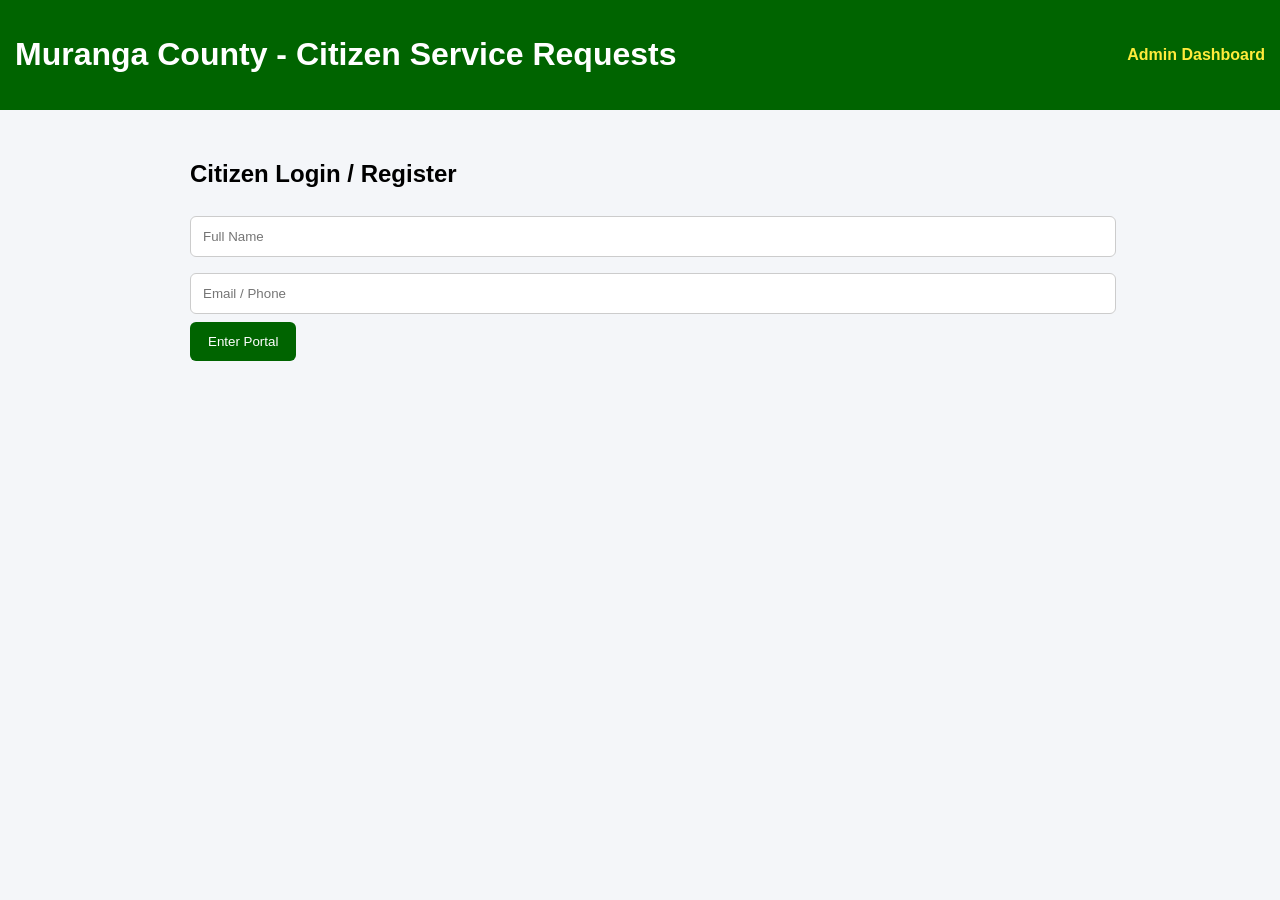
==== index.html @ 14441d36 "Add initial HTML structure for Citizen Portal" ====
<!DOCTYPE html>
<html lang="en">
<head>
  <meta charset="UTF-8">
  <meta name="viewport" content="width=device-width, initial-scale=1.0">
  <title>Muranga Citizen Portal</title>
  <link rel="stylesheet" href="style.css">
</head>
<body>
  <header>
    <h1>Muranga County - Citizen Service Requests</h1>
    <a href="admin.html">Admin Dashboard</a>
  </header>

  <main class="container">
    <section id="auth">
      <h2>Citizen Login / Register</h2>
      <input id="citizenName" placeholder="Full Name">
      <input id="citizenEmail" placeholder="Email / Phone">
      <button onclick="login()">Enter Portal</button>
    </section>

    <section id="app" class="hidden">
      <h2>Welcome <span id="userDisplay"></span> - <button onclick="logout()">Logout</button></h2>
      
      <div class="card">
        <h3>Submit New Request</h3>
        <select id="category">
          <option value="">Select Category</option>
          <option>Broken Streetlight</option>
          <option>Water Issue</option>
          <option>Garbage Collection</option>
          <option>Road Pothole</option>
          <option>Other</option>
        </select>
        <input id="location" placeholder="Location e.g. Kangema Ward">
        <textarea id="description" placeholder="Describe issue..."></textarea>
        <input type="file" id="imageInput" accept="image/*">
        <button onclick="submitRequest()">Submit Request</button>
      </div>

      <div class="card">
        <h3>My Requests</h3>
        <div id="myRequests"></div>
      </div>
    </section>
  </main>
  <script src="app.js"></script>
</body>
</html>
---- style.css ----
body { 
  font-family: Arial, sans-serif; 
  margin: 0; 
  background: #f4f6f9; 
}
header { 
  background: #006400; 
  color: white; 
  padding: 15px; 
  display: flex; 
  justify-content: space-between; 
  align-items: center; 
}
header a { 
  color: #ffeb3b; 
  text-decoration: none; 
  font-weight: bold; 
}
.container { 
  max-width: 900px; 
  margin: 20px auto; 
  padding: 10px; 
}
.card { 
  background: white; 
  padding: 20px; 
  border-radius: 10px; 
  margin-bottom: 20px; 
  box-shadow: 0 2px 5px rgba(0,0,0,0.1); 
}
input, select, textarea { 
  width: 100%; 
  padding: 12px; 
  margin: 8px 0; 
  border: 1px solid #ccc; 
  border-radius: 6px; 
}
button { 
  background: #006400; 
  color: white; 
  padding: 12px 18px; 
  border: none; 
  border-radius: 6px; 
  cursor: pointer; 
}
.hidden { display: none; }
.analytics { 
  display: grid; 
  grid-template-columns: repeat(4, 1fr); 
  gap: 10px; 
  margin-bottom: 20px; 
}
.stat { 
  background: white; 
  padding: 15px; 
  text-align: center; 
  border-radius: 8px; 
}
.request-item { 
  border: 1px solid #ddd; 
  padding: 12px; 
  border-radius: 8px; 
  margin: 10px 0; 
}
.badge { 
  padding: 4px 8px; 
  border-radius: 4px; 
  color: white; 
  font-size: 12px; 
}
.Pending { background: #ff9800; } 
.In.Progress { background: #2196F3; } 
.Resolved { background: #4CAF50; }
img.req-img { 
  max-width: 100%; 
  border-radius: 6px; 
  margin-top: 10px; 
}
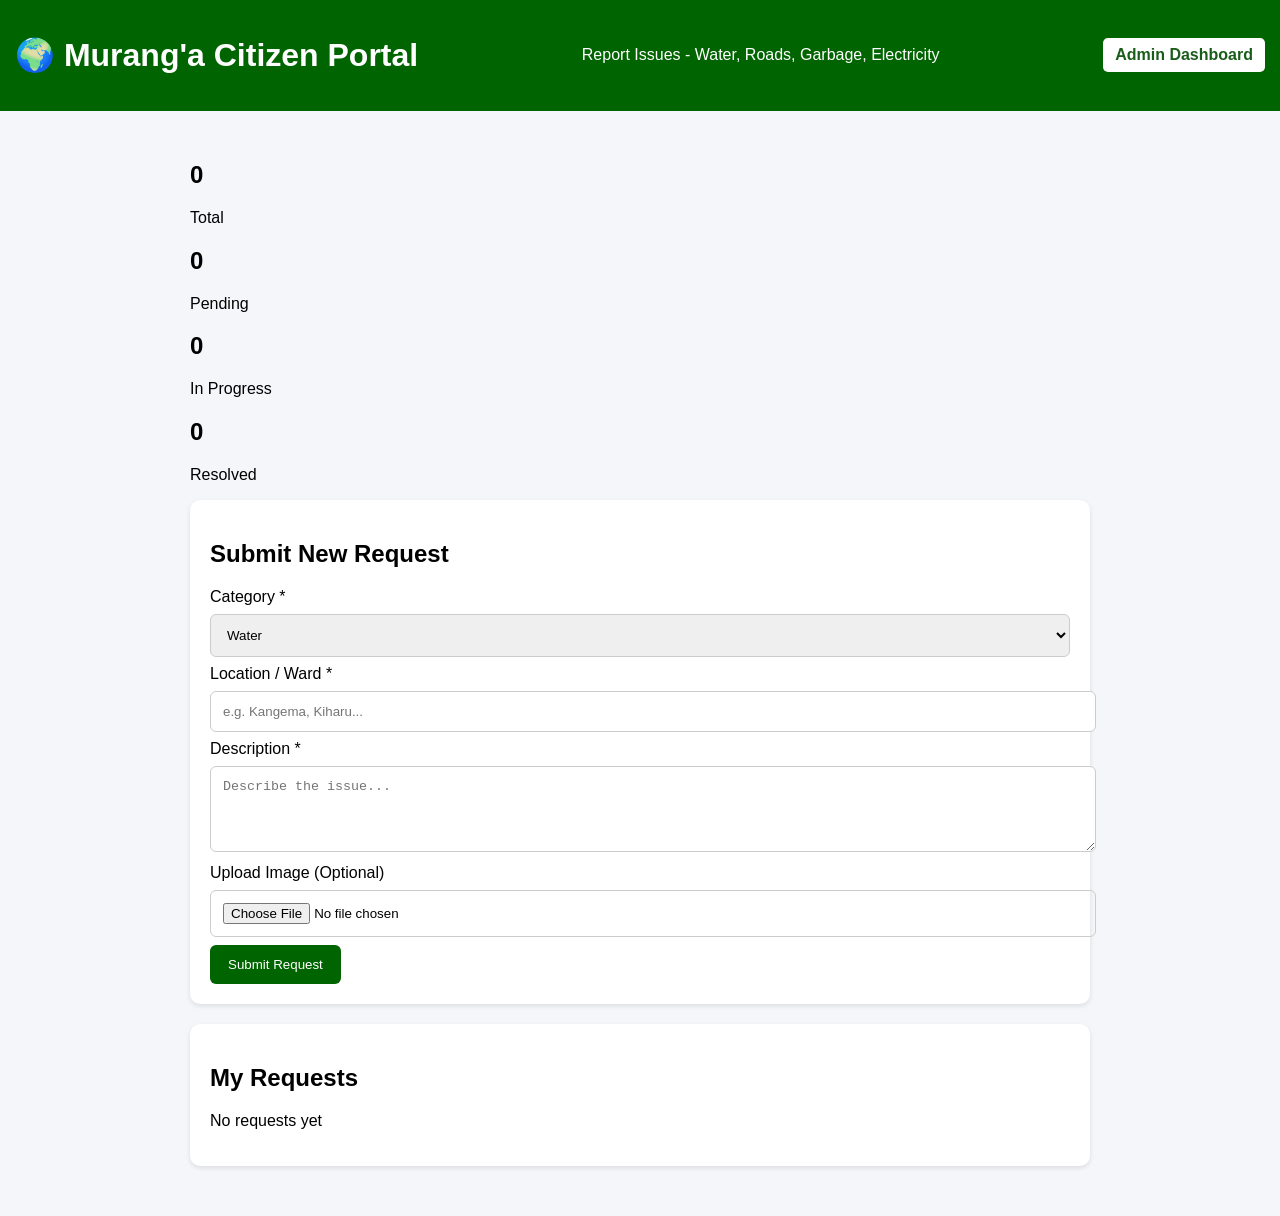
==== commit 4c3bddae: "Enhance index.html with new layout and form Updated the header and main sections for better user exp" ====
--- a/index.html
+++ b/index.html
@@ -1,50 +1,57 @@
 <!DOCTYPE html>
 <html lang="en">
 <head>
-  <meta charset="UTF-8">
-  <meta name="viewport" content="width=device-width, initial-scale=1.0">
-  <title>Muranga Citizen Portal</title>
-  <link rel="stylesheet" href="style.css">
+<meta charset="UTF-8">
+<meta name="viewport" content="width=device-width, initial-scale=1.0">
+<title>Murang'a Citizen Portal</title>
+<link rel="stylesheet" href="style.css">
 </head>
 <body>
-  <header>
-    <h1>Muranga County - Citizen Service Requests</h1>
-    <a href="admin.html">Admin Dashboard</a>
-  </header>
+<header>
+<h1>🌍 Murang'a Citizen Portal</h1>
+<p>Report Issues - Water, Roads, Garbage, Electricity</p>
+<a href="admin.html" style="background:white;color:#1a5d1a;padding:8px 12px;border-radius:5px;text-decoration:none;font-weight:bold;">Admin Dashboard</a>
+</header>
 
-  <main class="container">
-    <section id="auth">
-      <h2>Citizen Login / Register</h2>
-      <input id="citizenName" placeholder="Full Name">
-      <input id="citizenEmail" placeholder="Email / Phone">
-      <button onclick="login()">Enter Portal</button>
-    </section>
+<main class="container">
+<div class="stats">
+<div class="stat-card"><h2 id="totalReq">0</h2><p>Total</p></div>
+<div class="stat-card"><h2 id="pendingReq">0</h2><p>Pending</p></div>
+<div class="stat-card"><h2 id="progressReq">0</h2><p>In Progress</p></div>
+<div class="stat-card"><h2 id="resolvedReq">0</h2><p>Resolved</p></div>
+</div>
 
-    <section id="app" class="hidden">
-      <h2>Welcome <span id="userDisplay"></span> - <button onclick="logout()">Logout</button></h2>
-      
-      <div class="card">
-        <h3>Submit New Request</h3>
-        <select id="category">
-          <option value="">Select Category</option>
-          <option>Broken Streetlight</option>
-          <option>Water Issue</option>
-          <option>Garbage Collection</option>
-          <option>Road Pothole</option>
-          <option>Other</option>
-        </select>
-        <input id="location" placeholder="Location e.g. Kangema Ward">
-        <textarea id="description" placeholder="Describe issue..."></textarea>
-        <input type="file" id="imageInput" accept="image/*">
-        <button onclick="submitRequest()">Submit Request</button>
-      </div>
+<div class="card">
+<h2>Submit New Request</h2>
+<form id="requestForm">
+<label>Category *</label>
+<select id="category" required>
+<option value="Water">Water</option>
+<option value="Roads">Roads</option>
+<option value="Garbage">Garbage</option>
+<option value="Electricity">Electricity</option>
+</select>
 
-      <div class="card">
-        <h3>My Requests</h3>
-        <div id="myRequests"></div>
-      </div>
-    </section>
-  </main>
-  <script src="app.js"></script>
+<label>Location / Ward *</label>
+<input id="location" type="text" placeholder="e.g. Kangema, Kiharu..." required>
+
+<label>Description *</label>
+<textarea id="description" rows="4" placeholder="Describe the issue..." required></textarea>
+
+<label>Upload Image (Optional)</label>
+<input id="image" type="file" accept="image/*" onchange="previewImage(event)">
+<div id="imagePreview"></div>
+
+<button type="submit">Submit Request</button>
+</form>
+</div>
+
+<div class="card">
+<h2>My Requests</h2>
+<div id="myRequests"><p>No requests yet</p></div>
+</div>
+</main>
+
+<script src="app.js"></script>
 </body>
 </html>
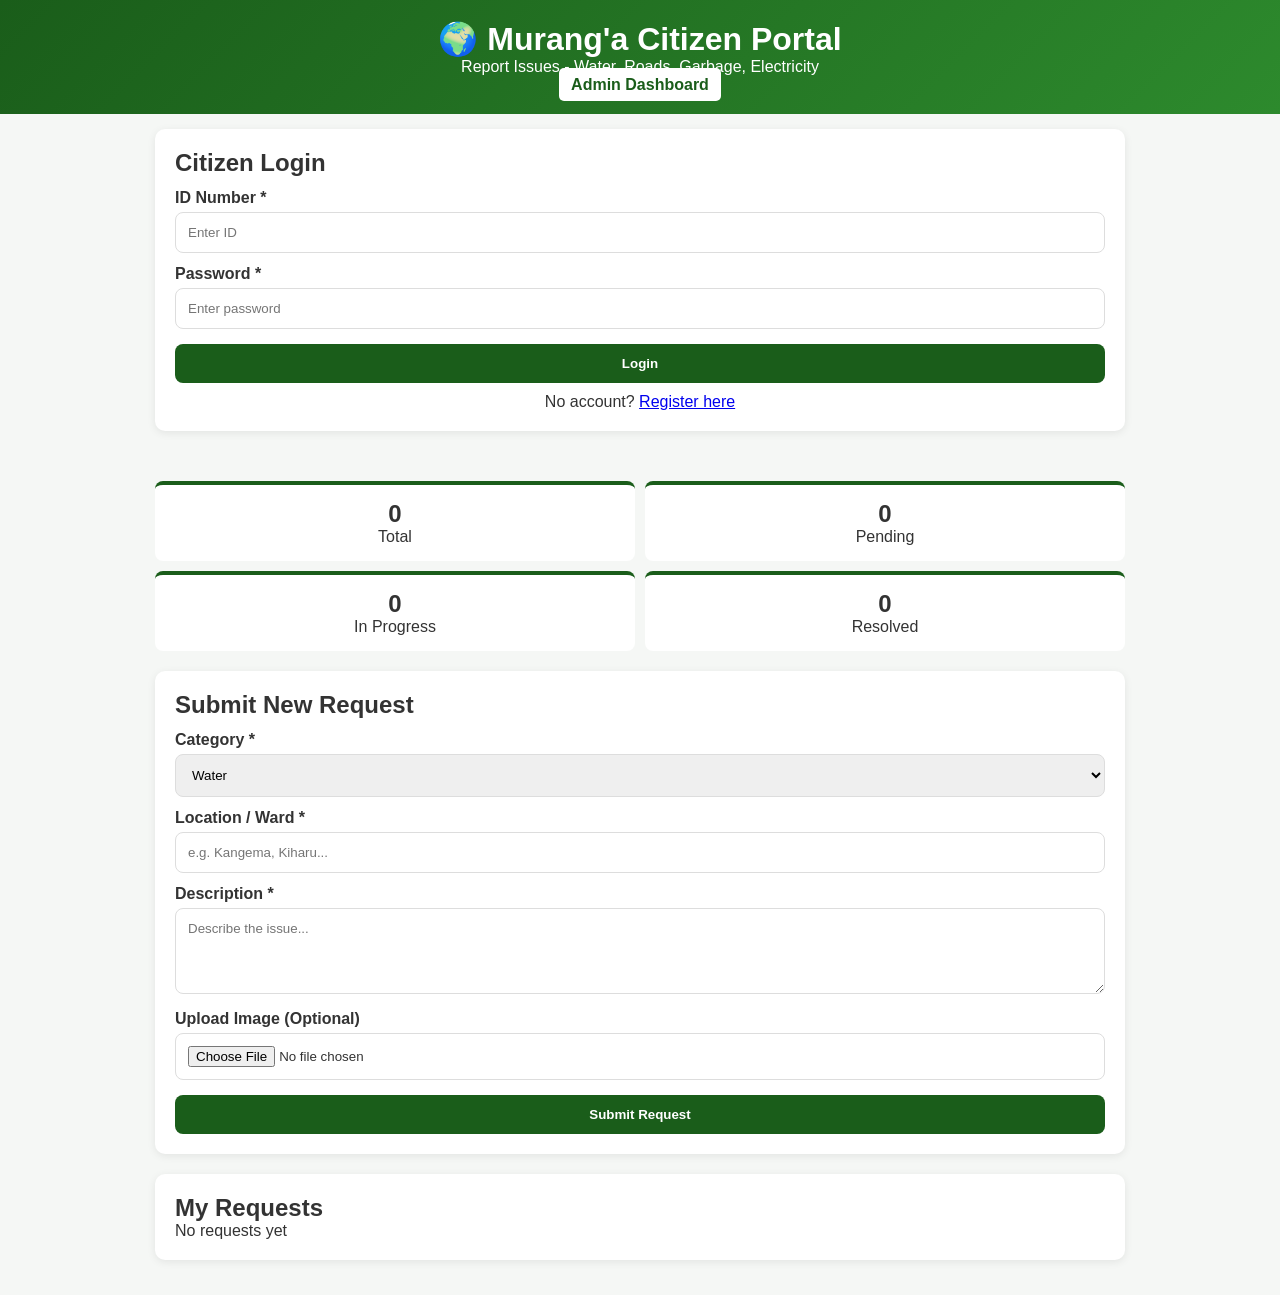
==== commit 7d8984fc: "Add citizen authentication section to index.html" ====
--- a/index.html
+++ b/index.html
@@ -12,7 +12,38 @@
 <p>Report Issues - Water, Roads, Garbage, Electricity</p>
 <a href="admin.html" style="background:white;color:#1a5d1a;padding:8px 12px;border-radius:5px;text-decoration:none;font-weight:bold;">Admin Dashboard</a>
 </header>
+<!-- CITIZEN AUTH -->
+<div class="container" id="authSection">
+  <div class="card" id="loginCard">
+    <h2>Citizen Login</h2>
+    <label>ID Number *</label>
+    <input type="text" id="citizenId" placeholder="Enter ID">
+    <label>Password *</label>
+    <input type="password" id="citizenPass" placeholder="Enter password">
+    <button onclick="loginCitizen()">Login</button>
+    <p style="margin-top:10px; text-align:center;">No account? <a href="#" onclick="showRegister()">Register here</a></p>
+  </div>
 
+  <div class="card hidden" id="registerCard">
+    <h2>Citizen Registration</h2>
+    <label>Full Name *</label>
+    <input type="text" id="regName" placeholder="John Doe">
+    <label>ID Number *</label>
+    <input type="text" id="regId" placeholder="ID Number">
+    <label>Phone *</label>
+    <input type="text" id="regPhone" placeholder="07...">
+    <label>Password *</label>
+    <input type="password" id="regPass" placeholder="Create password">
+    <button onclick="registerCitizen()">Register</button>
+    <p style="margin-top:10px; text-align:center;">Have account? <a href="#" onclick="showLogin()">Login here</a></p>
+  </div>
+
+  <div class="card hidden" id="welcomeCard">
+    <h3 id="welcomeMsg"></h3>
+    <button onclick="logoutCitizen()" style="background:#c62828; width:auto; padding:8px 15px;">Logout</button>
+  </div>
+</div>
+<!-- END AUTH -->
 <main class="container">
 <div class="stats">
 <div class="stat-card"><h2 id="totalReq">0</h2><p>Total</p></div>
--- a/style.css
+++ b/style.css
@@ -1,78 +1,125 @@
-body { 
-  font-family: Arial, sans-serif; 
-  margin: 0; 
-  background: #f4f6f9; 
+* {
+  margin: 0;
+  padding: 0;
+  box-sizing: border-box;
+  font-family: 'Segoe UI', Arial, sans-serif;
 }
-header { 
-  background: #006400; 
-  color: white; 
-  padding: 15px; 
-  display: flex; 
-  justify-content: space-between; 
-  align-items: center; 
+
+body {
+  background: #f5f7f5;
+  color: #333;
 }
-header a { 
-  color: #ffeb3b; 
-  text-decoration: none; 
-  font-weight: bold; 
+
+header {
+  background: linear-gradient(135deg, #1a5d1a, #2d8a2d);
+  color: white;
+  padding: 20px;
+  text-align: center;
 }
-.container { 
-  max-width: 900px; 
-  margin: 20px auto; 
-  padding: 10px; 
+
+.container {
+  max-width: 1000px;
+  margin: 0 auto;
+  padding: 15px;
 }
-.card { 
-  background: white; 
-  padding: 20px; 
-  border-radius: 10px; 
-  margin-bottom: 20px; 
-  box-shadow: 0 2px 5px rgba(0,0,0,0.1); 
+
+.card {
+  background: white;
+  padding: 20px;
+  border-radius: 10px;
+  margin-bottom: 20px;
+  box-shadow: 0 2px 8px rgba(0,0,0,0.08);
 }
-input, select, textarea { 
-  width: 100%; 
-  padding: 12px; 
-  margin: 8px 0; 
-  border: 1px solid #ccc; 
-  border-radius: 6px; 
+
+label {
+  display: block;
+  margin: 12px 0 5px;
+  font-weight: 600;
 }
-button { 
-  background: #006400; 
-  color: white; 
-  padding: 12px 18px; 
-  border: none; 
-  border-radius: 6px; 
-  cursor: pointer; 
+
+input, select, textarea {
+  width: 100%;
+  padding: 12px;
+  border: 1px solid #ddd;
+  border-radius: 8px;
 }
+
+button {
+  background: #1a5d1a;
+  color: white;
+  border: none;
+  padding: 12px 20px;
+  border-radius: 8px;
+  cursor: pointer;
+  font-weight: bold;
+  margin-top: 15px;
+  width: 100%;
+}
+
 .hidden { display: none; }
-.analytics { 
-  display: grid; 
-  grid-template-columns: repeat(4, 1fr); 
-  gap: 10px; 
-  margin-bottom: 20px; 
+
+.analytics {
+  display: grid;
+  grid-template-columns: repeat(4, 1fr);
+  gap: 10px;
+  margin-bottom: 20px;
 }
-.stat { 
-  background: white; 
-  padding: 15px; 
-  text-align: center; 
-  border-radius: 8px; 
+
+.stat {
+  background: white;
+  padding: 15px;
+  text-align: center;
+  border-radius: 8px;
+  border-top: 4px solid #1a5d1a;
+  box-shadow: 0 2px 5px rgba(0,0,0,0.1);
 }
-.request-item { 
-  border: 1px solid #ddd; 
-  padding: 12px; 
-  border-radius: 8px; 
-  margin: 10px 0; 
+
+.request-item {
+  border: 1px solid #ddd;
+  padding: 12px;
+  border-radius: 8px;
+  margin: 10px 0;
+  background: #fafafa;
 }
-.badge { 
-  padding: 4px 8px; 
-  border-radius: 4px; 
-  color: white; 
-  font-size: 12px; 
+
+.request-card {
+  border: 1px solid #ddd;
+  padding: 12px;
+  border-radius: 8px;
+  margin: 10px 0;
+  background: #fafafa;
 }
-.Pending { background: #ff9800; } 
-.In.Progress { background: #2196F3; } 
+
+.badge {
+  padding: 4px 8px;
+  border-radius: 4px;
+  color: white;
+  font-size: 12px;
+  font-weight: bold;
+}
+
+.Pending { background: #ff9800; }
+.In.Progress { background: #2196F3; }
+.InProgress { background: #2196F3; }
 .Resolved { background: #4CAF50; }
-img.req-img { 
-  max-width: 100%; 
-  border-radius: 6px; 
-  margin-top: 10px; 
+
+img.req-img {
+  max-width: 100%;
+  border-radius: 6px;
+  margin-top: 10px;
 }
+
+.stats {
+  display: grid;
+  grid-template-columns: repeat(2, 1fr);
+  gap: 10px;
+  margin-bottom: 20px;
+}
+
+.stat-card {
+  background: white;
+  padding: 15px;
+  text-align: center;
+  border-radius: 8px;
+  border-top: 4px solid #1a5d1a;
+}
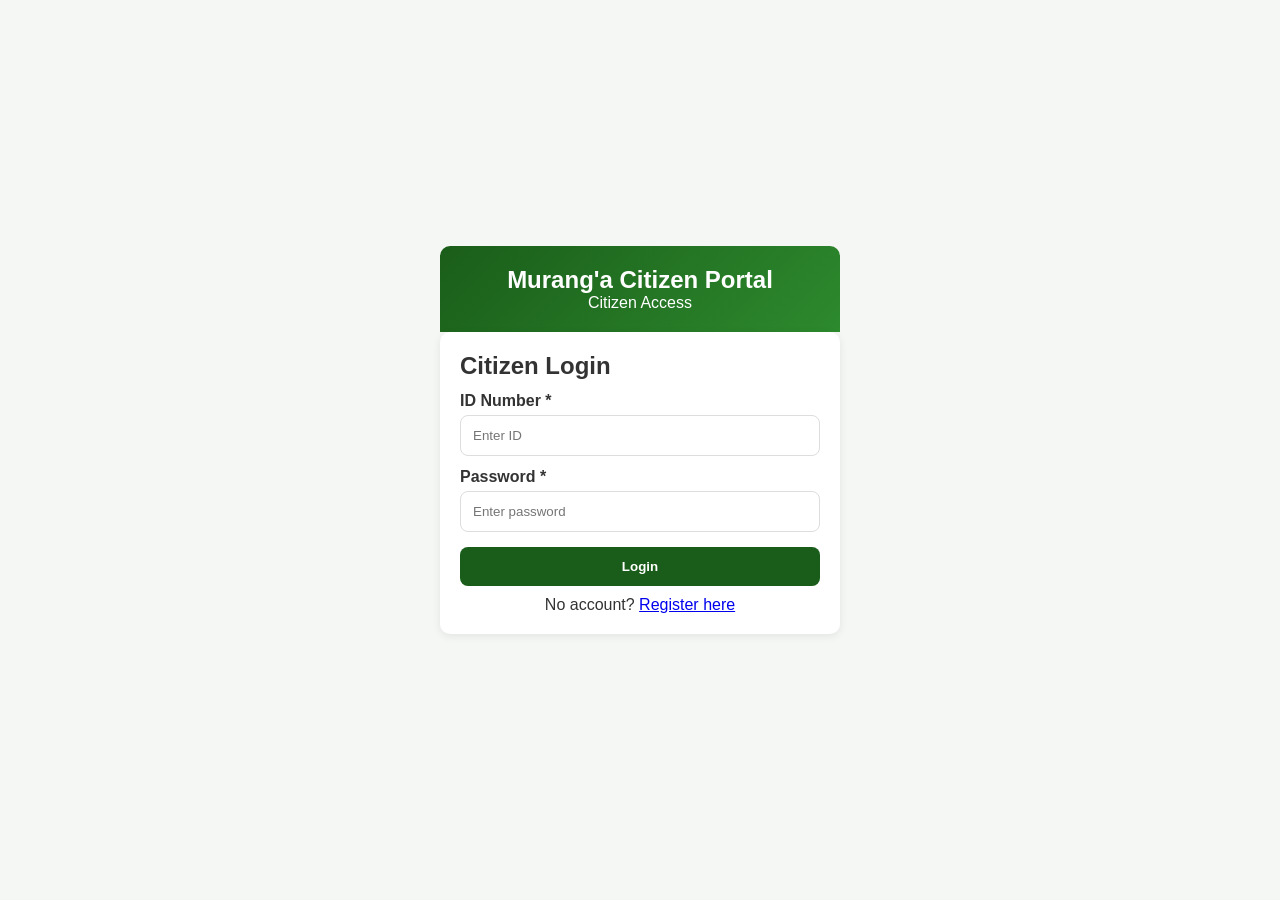
==== commit 8775a0a6: "Refactor header and authentication UI Updated styling and structure of the header and authentication" ====
--- a/index.html
+++ b/index.html
@@ -10,40 +10,33 @@
 <header>
 <h1>🌍 Murang'a Citizen Portal</h1>
 <p>Report Issues - Water, Roads, Garbage, Electricity</p>
-<a href="admin.html" style="background:white;color:#1a5d1a;padding:8px 12px;border-radius:5px;text-decoration:none;font-weight:bold;">Admin Dashboard</a>
+<header>
+<h1>🌍 Murang'a Citizen Portal</h1>
+<p>Report Issues - Water, Roads, Garbage</p>
+<a href="admin.html" style="background:white; color:#2e7d32; padding:6px 12px; border-radius:5px; text-decoration:none;">Admin</a>
 </header>
-<!-- CITIZEN AUTH -->
-<div class="container" id="authSection">
-  <div class="card" id="loginCard">
-    <h2>Citizen Login</h2>
-    <label>ID Number *</label>
-    <input type="text" id="citizenId" placeholder="Enter ID">
-    <label>Password *</label>
-    <input type="password" id="citizenPass" placeholder="Enter password">
-    <button onclick="loginCitizen()">Login</button>
-    <p style="margin-top:10px; text-align:center;">No account? <a href="#" onclick="showRegister()">Register here</a></p>
-  </div>
 
-  <div class="card hidden" id="registerCard">
-    <h2>Citizen Registration</h2>
-    <label>Full Name *</label>
-    <input type="text" id="regName" placeholder="John Doe">
-    <label>ID Number *</label>
-    <input type="text" id="regId" placeholder="ID Number">
-    <label>Phone *</label>
-    <input type="text" id="regPhone" placeholder="07...">
-    <label>Password *</label>
-    <input type="password" id="regPass" placeholder="Create password">
-    <button onclick="registerCitizen()">Register</button>
-    <p style="margin-top:10px; text-align:center;">Have account? <a href="#" onclick="showLogin()">Login here</a></p>
-  </div>
+<script>
+// If not logged in, redirect to login.html
+const currentCitizen = JSON.parse(localStorage.getItem('currentCitizen') || "null");
+if(!currentCitizen){
+  window.location.href = "login.html";
+}
+</script>
 
-  <div class="card hidden" id="welcomeCard">
-    <h3 id="welcomeMsg"></h3>
-    <button onclick="logoutCitizen()" style="background:#c62828; width:auto; padding:8px 15px;">Logout</button>
-  </div>
+<div style="background:#e8f5e9; padding:10px 20px; display:flex; justify-content:space-between; align-items:center;">
+  <span id="welcomeMsg" style="font-weight:bold; color:#2e7d32;"></span>
+  <button onclick="logout()" style="background:#c62828; width:auto; padding:6px 14px; font-size:14px; color:white; border:none; border-radius:5px;">Logout</button>
 </div>
-<!-- END AUTH -->
+
+<script>
+  const c = JSON.parse(localStorage.getItem('currentCitizen') || "null");
+  if(c) document.getElementById('welcomeMsg').innerText = "Welcome, " + c.name;
+  function logout(){ localStorage.removeItem('currentCitizen'); window.location.href="login.html"; }
+</script>
+
+<main class="container">
+
 <main class="container">
 <div class="stats">
 <div class="stat-card"><h2 id="totalReq">0</h2><p>Total</p></div>
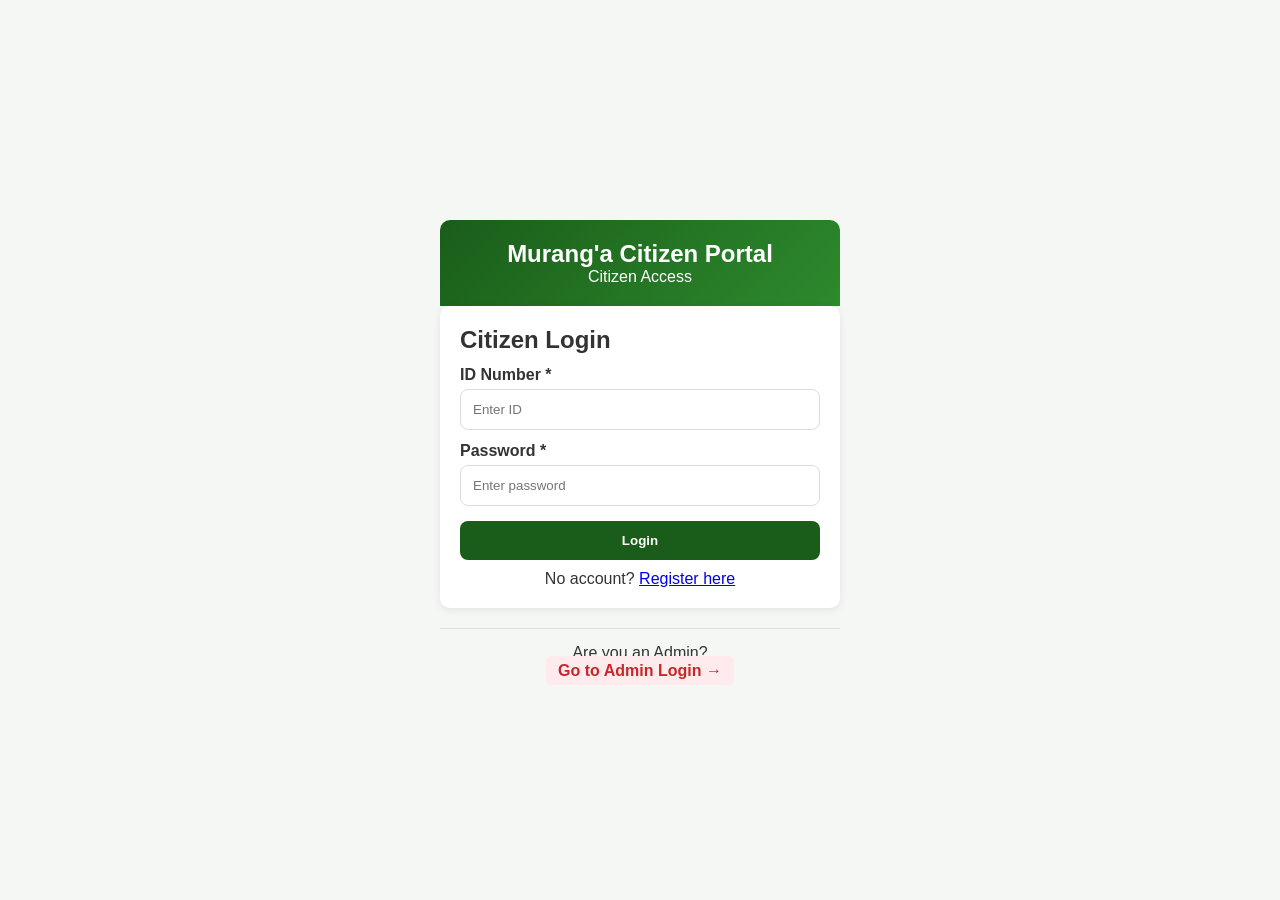
==== commit 8bc2f3c4: "Refactor index.html for improved layout and functionality Updated HTML structure and styles for the " ====
--- a/index.html
+++ b/index.html
@@ -5,77 +5,138 @@
 <meta name="viewport" content="width=device-width, initial-scale=1.0">
 <title>Murang'a Citizen Portal</title>
 <link rel="stylesheet" href="style.css">
+<style>
+body{background:#f5f5f5; margin:0; font-family:Arial;}
+.top-bar{background:#e8f5e9; padding:10px 15px; display:flex; justify-content:space-between; align-items:center;}
+.card{background:white; border-radius:12px; padding:15px; margin:10px; box-shadow:0 2px 5px rgba(0,0,0,0.1);}
+.stat-grid{display:grid; grid-template-columns:1fr 1fr; gap:10px; margin:10px;}
+.stat-card{background:white; border-radius:10px; padding:15px; text-align:center; border-top:4px solid #1b5e20;}
+.badge{padding:3px 8px; border-radius:10px; font-size:12px; color:white;}
+.Pending{background:#f57c00;} .InProgress{background:#1976d2;} .Resolved{background:#388e3c;}
+input, select, textarea{width:100%; padding:12px; border:1px solid #ccc; border-radius:8px; box-sizing:border-box; margin-top:5px; margin-bottom:10px;}
+button.submit{background:#1b5e20; color:white; border:none; padding:12px; border-radius:8px; width:100%; font-weight:bold;}
+</style>
 </head>
 <body>
-<header>
-<h1>🌍 Murang'a Citizen Portal</h1>
-<p>Report Issues - Water, Roads, Garbage, Electricity</p>
-<header>
-<h1>🌍 Murang'a Citizen Portal</h1>
-<p>Report Issues - Water, Roads, Garbage</p>
-<a href="admin.html" style="background:white; color:#2e7d32; padding:6px 12px; border-radius:5px; text-decoration:none;">Admin</a>
-</header>
 
-<script>
-// If not logged in, redirect to login.html
-const currentCitizen = JSON.parse(localStorage.getItem('currentCitizen') || "null");
-if(!currentCitizen){
-  window.location.href = "login.html";
-}
-</script>
+<div class="top-bar">
+  <span style="color:#1b5e20; font-weight:bold;">Welcome, <span id="userDisplay">Regina</span></span>
+  <button onclick="logout()" style="background:#c62828; color:white; border:none; padding:8px 15px; border-radius:6px;">Logout</button>
+</div>
 
-<div style="background:#e8f5e9; padding:10px 20px; display:flex; justify-content:space-between; align-items:center;">
-  <span id="welcomeMsg" style="font-weight:bold; color:#2e7d32;"></span>
-  <button onclick="logout()" style="background:#c62828; width:auto; padding:6px 14px; font-size:14px; color:white; border:none; border-radius:5px;">Logout</button>
+<div class="stat-grid">
+  <div class="stat-card"><h2 id="totalReq">0</h2><div>Total</div></div>
+  <div class="stat-card"><h2 id="pendingReq">0</h2><div>Pending</div></div>
+  <div class="stat-card"><h2 id="progressReq">0</h2><div>In Progress</div></div>
+  <div class="stat-card"><h2 id="resolvedReq">0</h2><div>Resolved</div></div>
+</div>
+
+<div class="card">
+  <h2>Submit New Request</h2>
+  <form id="requestForm">
+    <label>Category *</label>
+    <select id="category" required>
+      <option value="">Select Category</option>
+      <option>Water</option><option>Roads</option><option>Garbage</option><option>Health</option><option>Electricity</option><option>Other</option>
+    </select>
+    <label>Location *</label>
+    <input id="location" placeholder="Ward/Village" required>
+    <label>Description *</label>
+    <textarea id="description" placeholder="Describe issue..." required></textarea>
+    
+    <!-- HATUNA IMAGE FIX - HAPA NDIPO -->
+    <label>Attach Image (Optional) 📷</label>
+    <input type="file" id="requestImage" accept="image/*" onchange="previewImage(event)">
+    <div id="imagePreview"></div>
+
+    <button type="submit" class="submit">Submit Request</button>
+  </form>
+</div>
+
+<div class="card">
+  <h2>My Requests</h2>
+  <div id="myRequests"></div>
 </div>
 
 <script>
-  const c = JSON.parse(localStorage.getItem('currentCitizen') || "null");
-  if(c) document.getElementById('welcomeMsg').innerText = "Welcome, " + c.name;
-  function logout(){ localStorage.removeItem('currentCitizen'); window.location.href="login.html"; }
+const STORAGE_KEY = 'muranga_requests';
+function getRequests(){return JSON.parse(localStorage.getItem(STORAGE_KEY)||'[]');}
+function saveRequests(d){localStorage.setItem(STORAGE_KEY, JSON.stringify(d));}
+
+function logout(){localStorage.removeItem('citizenLogged'); window.location.href='login.html';}
+
+document.addEventListener('DOMContentLoaded', ()=>{
+  // check login
+  if(!localStorage.getItem('citizenLogged')){ window.location.href='login.html'; return;}
+  const name = localStorage.getItem('citizenName') || 'Regina';
+  document.getElementById('userDisplay').textContent = name;
+  renderCitizen();
+
+  document.getElementById('requestForm').addEventListener('submit', (e)=>{
+    e.preventDefault();
+    const category=document.getElementById('category').value;
+    const location=document.getElementById('location').value.trim();
+    const description=document.getElementById('description').value.trim();
+    const imageInput=document.getElementById('requestImage');
+    
+    if(!category || !location || !description){alert('Fill all required fields'); return;}
+
+    if(imageInput && imageInput.files[0]){
+      const reader=new FileReader();
+      reader.onload=function(ev){
+        createRequest(category, location, description, ev.target.result);
+      };
+      reader.readAsDataURL(imageInput.files[0]);
+    }else{
+      createRequest(category, location, description, '');
+    }
+  });
+});
+
+function createRequest(category, location, description, image){
+  const requests=getRequests();
+  const newReq={id:'REQ-'+Date.now(), category, location, description, image, status:'Pending', date:new Date().toLocaleDateString()};
+  requests.unshift(newReq);
+  saveRequests(requests);
+  alert('Request Submitted: '+newReq.id);
+  document.getElementById('requestForm').reset();
+  document.getElementById('imagePreview').innerHTML='';
+  renderCitizen();
+}
+
+function renderCitizen(){
+  const container=document.getElementById('myRequests');
+  const requests=getRequests();
+  if(requests.length===0){container.innerHTML='<p>No requests yet</p>'; updateStats(); return;}
+  container.innerHTML=requests.map(r=>`
+    <div style="border:1px solid #eee; padding:10px; border-radius:8px; margin-bottom:10px;">
+      <span class="badge ${r.status.replace(' ','')}">${r.status}</span>
+      <h4>${r.category} - ${r.location}</h4>
+      <p>${r.description}</p>
+      <small>${r.id} | ${r.date}</small>
+      ${r.image ? `<br><img src="${r.image}" style="width:100%; max-height:200px; object-fit:cover; margin-top:8px; border-radius:8px;">` : ''}
+    </div>
+  `).join('');
+  updateStats();
+}
+
+function updateStats(){
+  const req=getRequests();
+  document.getElementById('totalReq').textContent=req.length;
+  document.getElementById('pendingReq').textContent=req.filter(r=>r.status==='Pending').length;
+  document.getElementById('progressReq').textContent=req.filter(r=>r.status==='In Progress').length;
+  document.getElementById('resolvedReq').textContent=req.filter(r=>r.status==='Resolved').length;
+}
+
+function previewImage(event){
+  const file=event.target.files[0];
+  if(!file) return;
+  const reader=new FileReader();
+  reader.onload=e=>{
+    document.getElementById('imagePreview').innerHTML=`<img src="${e.target.result}" style="width:100%; max-height:150px; object-fit:cover; border-radius:8px; margin-top:8px;">`;
+  };
+  reader.readAsDataURL(file);
+}
 </script>
-
-<main class="container">
-
-<main class="container">
-<div class="stats">
-<div class="stat-card"><h2 id="totalReq">0</h2><p>Total</p></div>
-<div class="stat-card"><h2 id="pendingReq">0</h2><p>Pending</p></div>
-<div class="stat-card"><h2 id="progressReq">0</h2><p>In Progress</p></div>
-<div class="stat-card"><h2 id="resolvedReq">0</h2><p>Resolved</p></div>
-</div>
-
-<div class="card">
-<h2>Submit New Request</h2>
-<form id="requestForm">
-<label>Category *</label>
-<select id="category" required>
-<option value="Water">Water</option>
-<option value="Roads">Roads</option>
-<option value="Garbage">Garbage</option>
-<option value="Electricity">Electricity</option>
-</select>
-
-<label>Location / Ward *</label>
-<input id="location" type="text" placeholder="e.g. Kangema, Kiharu..." required>
-
-<label>Description *</label>
-<textarea id="description" rows="4" placeholder="Describe the issue..." required></textarea>
-
-<label>Upload Image (Optional)</label>
-<input id="image" type="file" accept="image/*" onchange="previewImage(event)">
-<div id="imagePreview"></div>
-
-<button type="submit">Submit Request</button>
-</form>
-</div>
-
-<div class="card">
-<h2>My Requests</h2>
-<div id="myRequests"><p>No requests yet</p></div>
-</div>
-</main>
-
-<script src="app.js"></script>
 </body>
 </html>
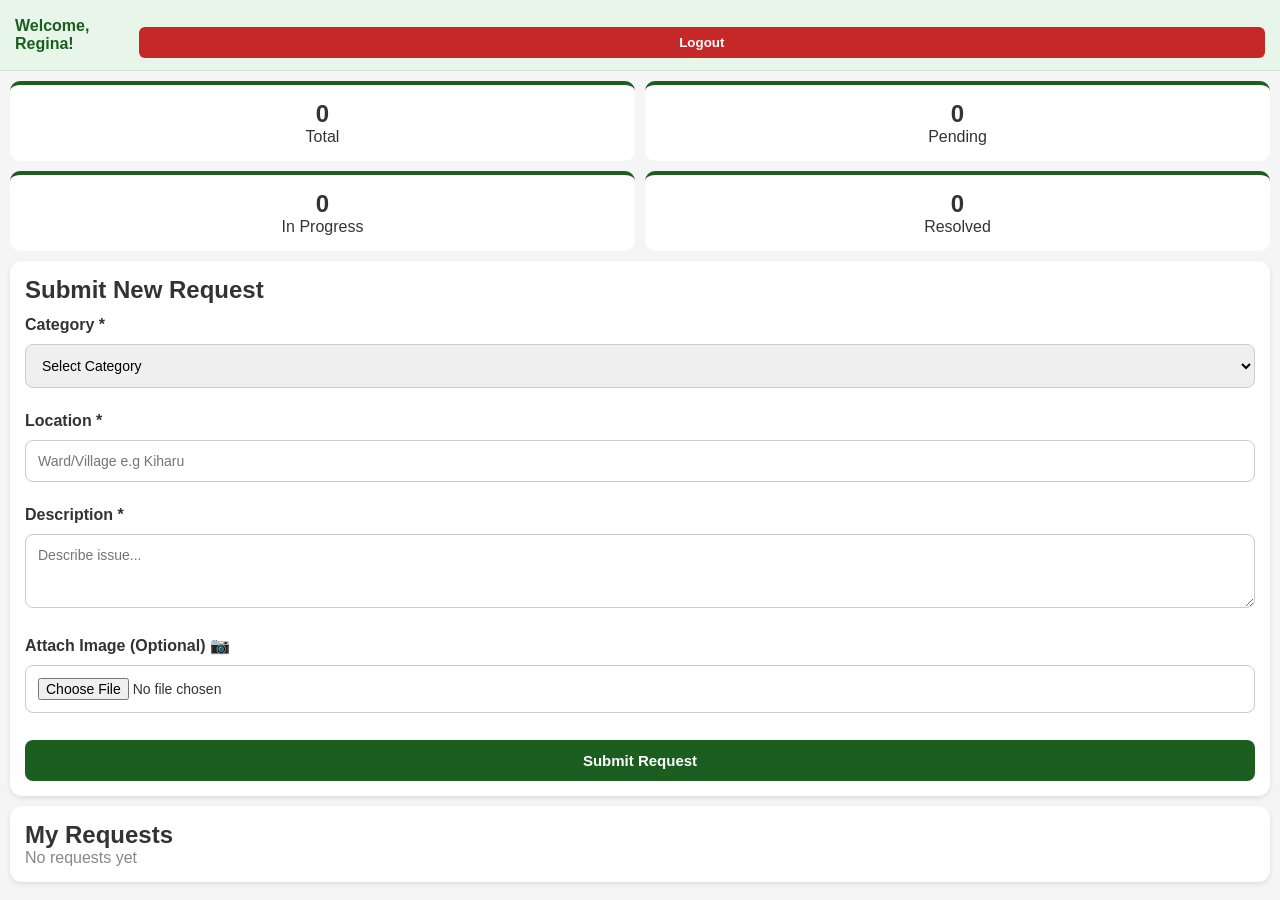
==== commit f7de64d5: "Refine styles and update user interface elements Enhanced styling and improved user experience in th" ====
--- a/index.html
+++ b/index.html
@@ -7,21 +7,21 @@
 <link rel="stylesheet" href="style.css">
 <style>
 body{background:#f5f5f5; margin:0; font-family:Arial;}
-.top-bar{background:#e8f5e9; padding:10px 15px; display:flex; justify-content:space-between; align-items:center;}
+.top-bar{background:#e8f5e9; padding:12px 15px; display:flex; justify-content:space-between; align-items:center; border-bottom:1px solid #c8e6c9;}
 .card{background:white; border-radius:12px; padding:15px; margin:10px; box-shadow:0 2px 5px rgba(0,0,0,0.1);}
 .stat-grid{display:grid; grid-template-columns:1fr 1fr; gap:10px; margin:10px;}
 .stat-card{background:white; border-radius:10px; padding:15px; text-align:center; border-top:4px solid #1b5e20;}
-.badge{padding:3px 8px; border-radius:10px; font-size:12px; color:white;}
+.badge{padding:3px 8px; border-radius:10px; font-size:12px; color:white; font-weight:bold;}
 .Pending{background:#f57c00;} .InProgress{background:#1976d2;} .Resolved{background:#388e3c;}
-input, select, textarea{width:100%; padding:12px; border:1px solid #ccc; border-radius:8px; box-sizing:border-box; margin-top:5px; margin-bottom:10px;}
-button.submit{background:#1b5e20; color:white; border:none; padding:12px; border-radius:8px; width:100%; font-weight:bold;}
+input, select, textarea{width:100%; padding:12px; border:1px solid #ccc; border-radius:8px; box-sizing:border-box; margin-top:5px; margin-bottom:12px; font-size:14px;}
+button.submit{background:#1b5e20; color:white; border:none; padding:12px; border-radius:8px; width:100%; font-weight:bold; font-size:15px; cursor:pointer;}
 </style>
 </head>
 <body>
 
 <div class="top-bar">
-  <span style="color:#1b5e20; font-weight:bold;">Welcome, <span id="userDisplay">Regina</span></span>
-  <button onclick="logout()" style="background:#c62828; color:white; border:none; padding:8px 15px; border-radius:6px;">Logout</button>
+  <span style="color:#1b5e20; font-weight:bold;">Welcome, <span id="userDisplay">Regina</span>!</span>
+  <button onclick="logout()" style="background:#c62828; color:white; border:none; padding:8px 16px; border-radius:6px; cursor:pointer;">Logout</button>
 </div>
 
 <div class="stat-grid">
@@ -40,11 +40,10 @@
       <option>Water</option><option>Roads</option><option>Garbage</option><option>Health</option><option>Electricity</option><option>Other</option>
     </select>
     <label>Location *</label>
-    <input id="location" placeholder="Ward/Village" required>
+    <input id="location" placeholder="Ward/Village e.g Kiharu" required>
     <label>Description *</label>
-    <textarea id="description" placeholder="Describe issue..." required></textarea>
+    <textarea id="description" placeholder="Describe issue..." required rows="3"></textarea>
     
-    <!-- HATUNA IMAGE FIX - HAPA NDIPO -->
     <label>Attach Image (Optional) 📷</label>
     <input type="file" id="requestImage" accept="image/*" onchange="previewImage(event)">
     <div id="imagePreview"></div>
@@ -62,13 +61,11 @@
 const STORAGE_KEY = 'muranga_requests';
 function getRequests(){return JSON.parse(localStorage.getItem(STORAGE_KEY)||'[]');}
 function saveRequests(d){localStorage.setItem(STORAGE_KEY, JSON.stringify(d));}
-
-function logout(){localStorage.removeItem('citizenLogged'); window.location.href='login.html';}
+function logout(){localStorage.removeItem('citizenName'); localStorage.removeItem('citizenLogged'); window.location.href='login.html';}
 
 document.addEventListener('DOMContentLoaded', ()=>{
-  // check login
-  if(!localStorage.getItem('citizenLogged')){ window.location.href='login.html'; return;}
-  const name = localStorage.getItem('citizenName') || 'Regina';
+  // HAIKATII LOGIN TENA - INACHUKUA JINA TU
+  const name = localStorage.getItem('citizenName') || localStorage.getItem('userName') || 'Regina';
   document.getElementById('userDisplay').textContent = name;
   renderCitizen();
 
@@ -78,18 +75,12 @@
     const location=document.getElementById('location').value.trim();
     const description=document.getElementById('description').value.trim();
     const imageInput=document.getElementById('requestImage');
-    
     if(!category || !location || !description){alert('Fill all required fields'); return;}
-
     if(imageInput && imageInput.files[0]){
       const reader=new FileReader();
-      reader.onload=function(ev){
-        createRequest(category, location, description, ev.target.result);
-      };
+      reader.onload=function(ev){ createRequest(category, location, description, ev.target.result); };
       reader.readAsDataURL(imageInput.files[0]);
-    }else{
-      createRequest(category, location, description, '');
-    }
+    }else{ createRequest(category, location, description, ''); }
   });
 });
 
@@ -98,7 +89,7 @@
   const newReq={id:'REQ-'+Date.now(), category, location, description, image, status:'Pending', date:new Date().toLocaleDateString()};
   requests.unshift(newReq);
   saveRequests(requests);
-  alert('Request Submitted: '+newReq.id);
+  alert('Submitted: '+newReq.id);
   document.getElementById('requestForm').reset();
   document.getElementById('imagePreview').innerHTML='';
   renderCitizen();
@@ -107,14 +98,14 @@
 function renderCitizen(){
   const container=document.getElementById('myRequests');
   const requests=getRequests();
-  if(requests.length===0){container.innerHTML='<p>No requests yet</p>'; updateStats(); return;}
+  if(requests.length===0){container.innerHTML='<p style="color:#888;">No requests yet</p>'; updateStats(); return;}
   container.innerHTML=requests.map(r=>`
     <div style="border:1px solid #eee; padding:10px; border-radius:8px; margin-bottom:10px;">
       <span class="badge ${r.status.replace(' ','')}">${r.status}</span>
-      <h4>${r.category} - ${r.location}</h4>
-      <p>${r.description}</p>
-      <small>${r.id} | ${r.date}</small>
-      ${r.image ? `<br><img src="${r.image}" style="width:100%; max-height:200px; object-fit:cover; margin-top:8px; border-radius:8px;">` : ''}
+      <h4 style="margin:8px 0;">${r.category} - ${r.location}</h4>
+      <p style="margin:5px 0;">${r.description}</p>
+      <small style="color:#888;">${r.id} | ${r.date}</small>
+      ${r.image ? `<br><img src="${r.image}" style="width:100%; max-height:220px; object-fit:cover; margin-top:8px; border-radius:8px;">` : ''}
     </div>
   `).join('');
   updateStats();
@@ -133,7 +124,7 @@
   if(!file) return;
   const reader=new FileReader();
   reader.onload=e=>{
-    document.getElementById('imagePreview').innerHTML=`<img src="${e.target.result}" style="width:100%; max-height:150px; object-fit:cover; border-radius:8px; margin-top:8px;">`;
+    document.getElementById('imagePreview').innerHTML=`<img src="${e.target.result}" style="width:100%; max-height:180px; object-fit:cover; border-radius:8px; margin-top:8px; border:1px solid #ddd;">`;
   };
   reader.readAsDataURL(file);
 }
